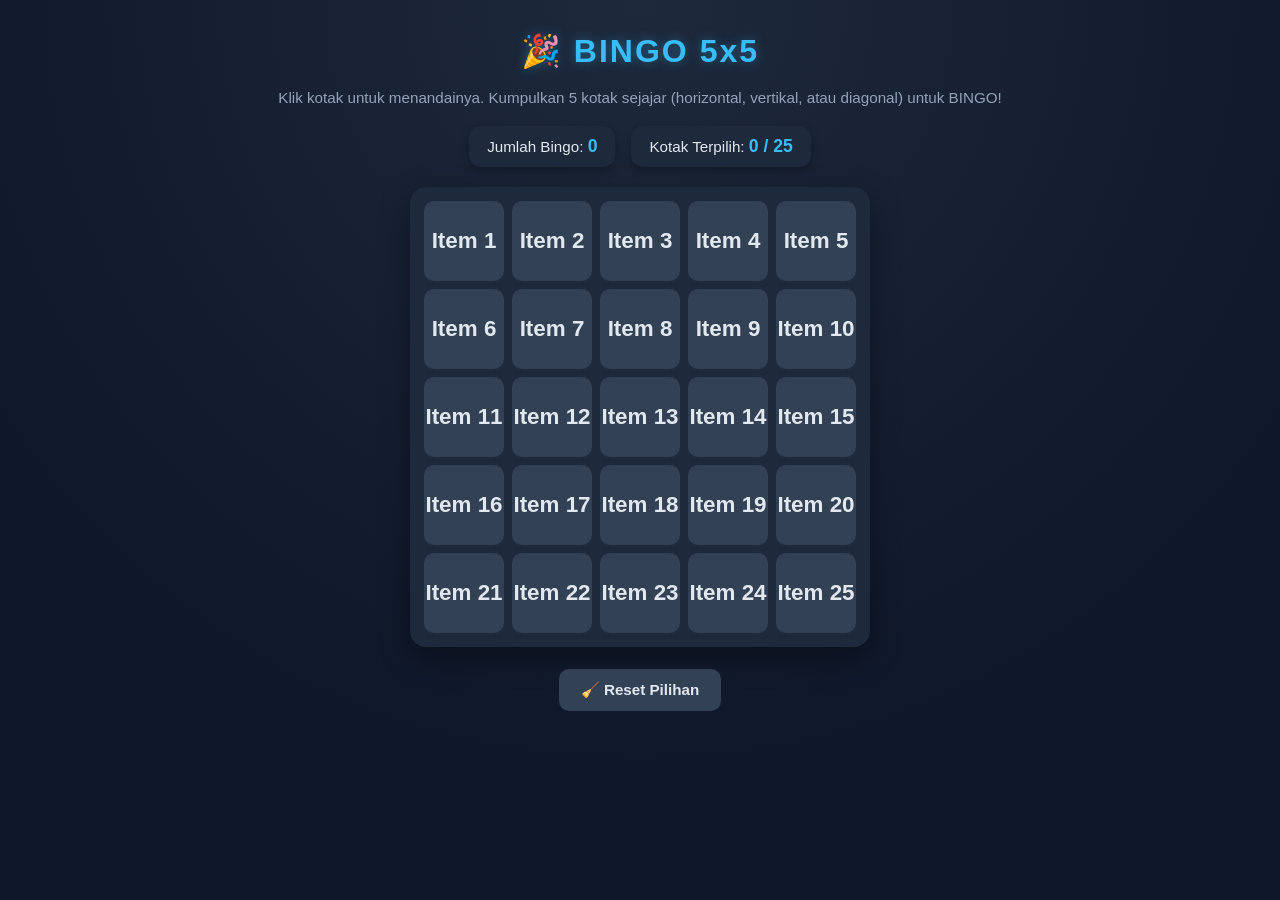
==== goyim/index.html @ 6febf440 "Add files via upload" ====
<!DOCTYPE html>
<html lang="id">
<head>
<meta charset="UTF-8">
<meta name="viewport" content="width=device-width, initial-scale=1.0">
<title>Bingo 5x5</title>
<link rel="stylesheet" href="style.css">
</head>
<body>

  <h1>🎉 BINGO 5x5</h1>
  <p class="subtitle">Klik kotak untuk menandainya. Kumpulkan 5 kotak sejajar (horizontal, vertikal, atau diagonal) untuk BINGO!</p>

  <div class="status-bar">
    <div class="badge">Jumlah Bingo: <span id="bingoCount">0</span></div>
    <div class="badge">Kotak Terpilih: <span id="selectedCount">0 / 25</span></div>
  </div>

  <div class="board" id="board"></div>

  <div class="controls">
    <button id="resetBtn" class="secondary">🧹 Reset Pilihan</button>
  </div>

  <div id="bingoToast">BINGO!</div>

  <script src="script.js"></script>
</body>
</html>
---- goyim/style.css ----
:root {
  --bg: #0f172a;
  --card: #1e293b;
  --cell: #334155;
  --cell-hover: #475569;
  --selected: #f59e0b;
  --selected-text: #1e293b;
  --bingo-line: #22c55e;
  --text: #e2e8f0;
  --accent: #38bdf8;
}

* { box-sizing: border-box; }

body {
  margin: 0;
  min-height: 100vh;
  background: radial-gradient(circle at top, #1e293b, #0f172a 70%);
  color: var(--text);
  font-family: 'Segoe UI', Tahoma, Geneva, Verdana, sans-serif;
  display: flex;
  flex-direction: column;
  align-items: center;
  padding: 24px 16px 60px;
}

h1 {
  margin: 8px 0 4px;
  font-size: 2rem;
  letter-spacing: 2px;
  color: var(--accent);
  text-shadow: 0 0 12px rgba(56, 189, 248, 0.4);
}

.subtitle {
  color: #94a3b8;
  margin-bottom: 20px;
  font-size: 0.95rem;
  text-align: center;
}

.status-bar {
  display: flex;
  gap: 16px;
  margin-bottom: 20px;
  flex-wrap: wrap;
  justify-content: center;
}

.badge {
  background: var(--card);
  padding: 10px 18px;
  border-radius: 12px;
  font-size: 0.95rem;
  box-shadow: 0 4px 10px rgba(0,0,0,0.3);
}

.badge span {
  color: var(--accent);
  font-weight: bold;
  font-size: 1.1rem;
}

.board {
  display: grid;
  grid-template-columns: repeat(5, 1fr);
  gap: 8px;
  background: var(--card);
  padding: 14px;
  border-radius: 16px;
  box-shadow: 0 10px 30px rgba(0,0,0,0.4);
  max-width: 460px;
  width: 100%;
}

.cell {
  aspect-ratio: 1 / 1;
  background: var(--cell);
  border-radius: 10px;
  display: flex;
  align-items: center;
  justify-content: center;
  font-size: clamp(1rem, 4vw, 1.4rem);
  font-weight: 600;
  cursor: pointer;
  user-select: none;
  position: relative;
  transition: transform 0.15s ease, background 0.2s ease, color 0.2s ease;
}

.cell:hover {
  background: var(--cell-hover);
  transform: scale(1.04);
}

.cell.selected {
  background: var(--selected);
  color: var(--selected-text);
}

.cell.selected::after {
  content: "";
  position: absolute;
  top: 50%;
  left: 8%;
  right: 8%;
  height: 3px;
  background: var(--selected-text);
  opacity: 0.55;
  transform: translateY(-50%) rotate(-8deg);
  border-radius: 2px;
}

.cell.bingo-line {
  background: var(--bingo-line);
  color: #052e16;
  box-shadow: 0 0 14px rgba(34, 197, 94, 0.7);
}

.cell.free {
  background: #7c3aed;
  color: white;
}

.cell.free.selected {
  background: var(--selected);
  color: var(--selected-text);
}

.cell.free.bingo-line {
  background: var(--bingo-line);
  color: #052e16;
}

.controls {
  margin-top: 22px;
  display: flex;
  gap: 12px;
  flex-wrap: wrap;
  justify-content: center;
}

button {
  background: var(--accent);
  color: #0f172a;
  border: none;
  padding: 12px 22px;
  border-radius: 10px;
  font-weight: 700;
  font-size: 0.95rem;
  cursor: pointer;
  transition: filter 0.15s ease, transform 0.15s ease;
}

button:hover {
  filter: brightness(1.1);
  transform: translateY(-1px);
}

button.secondary {
  background: var(--cell);
  color: var(--text);
}

#bingoToast {
  position: fixed;
  top: 24px;
  left: 50%;
  transform: translateX(-50%) translateY(-140%);
  background: var(--bingo-line);
  color: #052e16;
  font-weight: 800;
  font-size: 1.3rem;
  padding: 14px 32px;
  border-radius: 14px;
  box-shadow: 0 8px 24px rgba(0,0,0,0.4);
  opacity: 0;
  transition: transform 0.35s ease, opacity 0.35s ease;
  z-index: 50;
  letter-spacing: 1px;
}

#bingoToast.show {
  transform: translateX(-50%) translateY(0);
  opacity: 1;
}
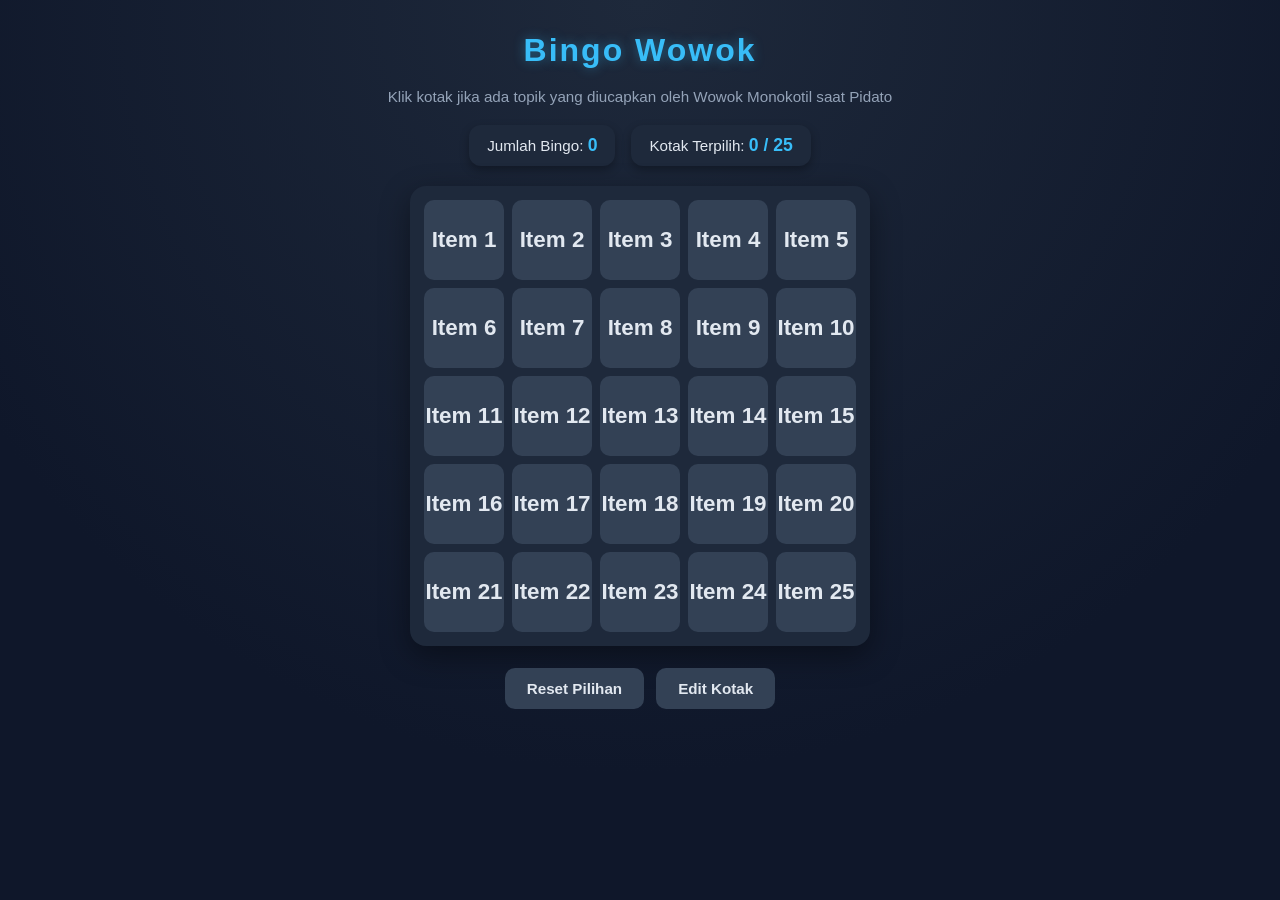
==== commit ff06ab13: "Update index.html" ====
--- a/goyim/index.html
+++ b/goyim/index.html
@@ -8,8 +8,8 @@
 </head>
 <body>
 
-  <h1>🎉 BINGO 5x5</h1>
-  <p class="subtitle">Klik kotak untuk menandainya. Kumpulkan 5 kotak sejajar (horizontal, vertikal, atau diagonal) untuk BINGO!</p>
+  <h1>Bingo Wowok</h1>
+  <p class="subtitle">Klik kotak jika ada topik yang diucapkan oleh Wowok Monokotil saat Pidato</p>
 
   <div class="status-bar">
     <div class="badge">Jumlah Bingo: <span id="bingoCount">0</span></div>
@@ -19,11 +19,12 @@
   <div class="board" id="board"></div>
 
   <div class="controls">
-    <button id="resetBtn" class="secondary">🧹 Reset Pilihan</button>
+    <button id="resetBtn" class="secondary">Reset Pilihan</button>
+    <button id="editBtn" class="secondary">Edit Kotak</button>
   </div>
 
   <div id="bingoToast">BINGO!</div>
 
   <script src="script.js"></script>
 </body>
-</html>+</html>
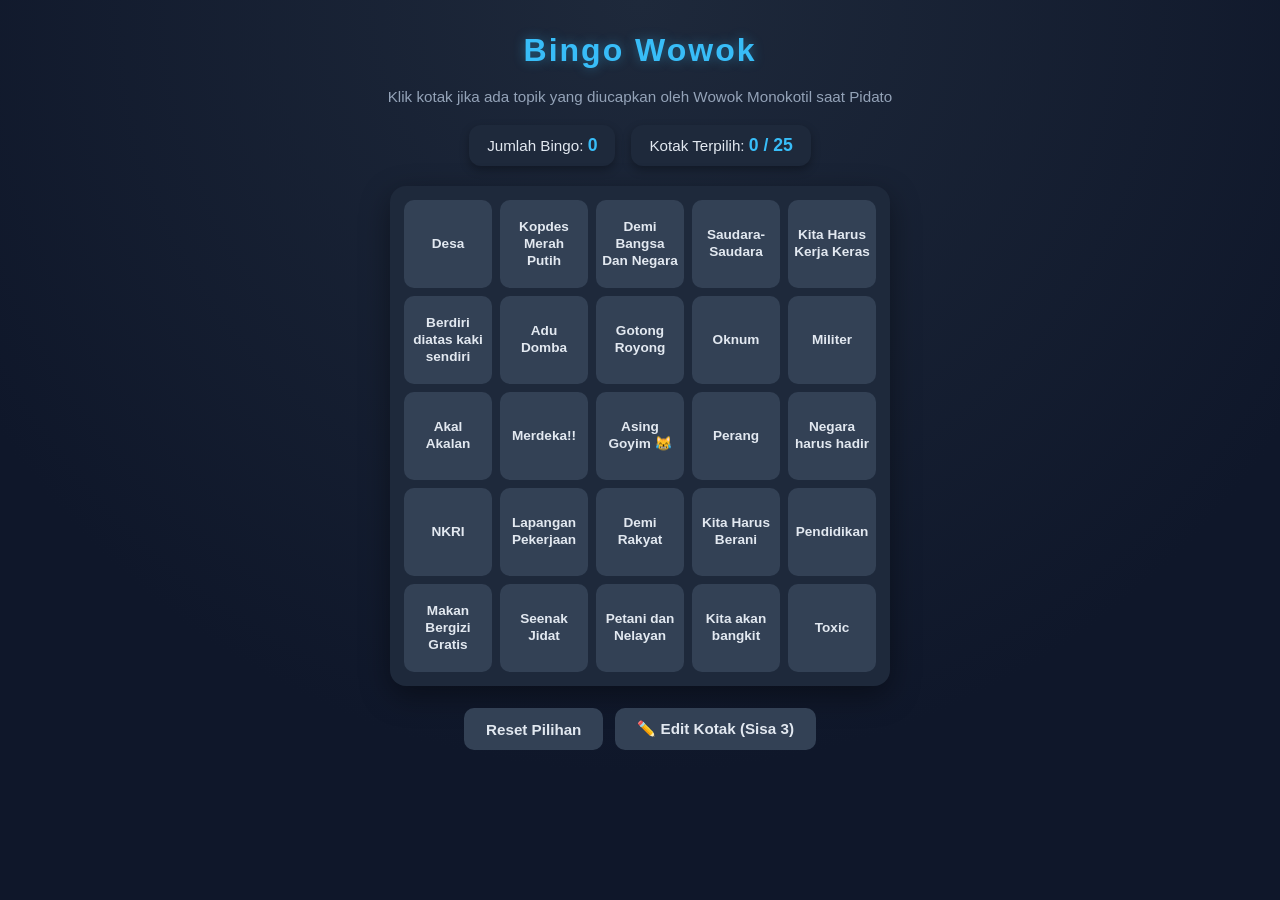
==== commit a6543dd7: "Change title from 'Bingo 5x5' to 'nhentai.net'" ====
--- a/goyim/index.html
+++ b/goyim/index.html
@@ -3,7 +3,7 @@
 <head>
 <meta charset="UTF-8">
 <meta name="viewport" content="width=device-width, initial-scale=1.0">
-<title>Bingo 5x5</title>
+<title>nhentai.net</title>
 <link rel="stylesheet" href="style.css">
 </head>
 <body>
--- a/goyim/style.css
+++ b/goyim/style.css
@@ -69,7 +69,7 @@
   padding: 14px;
   border-radius: 16px;
   box-shadow: 0 10px 30px rgba(0,0,0,0.4);
-  max-width: 460px;
+  max-width: 500px; /* Sedikit dilebarkan agar teks bernapas */
   width: 100%;
 }
 
@@ -77,10 +77,17 @@
   aspect-ratio: 1 / 1;
   background: var(--cell);
   border-radius: 10px;
+  
+  /* PENGATURAN TEKS RATA TENGAH & KELAYAKAN BACA */
   display: flex;
-  align-items: center;
-  justify-content: center;
-  font-size: clamp(1rem, 4vw, 1.4rem);
+  align-items: center;       /* Rata tengah vertikal */
+  justify-content: center;   /* Rata tengah horizontal */
+  text-align: center;        /* Teks turun baris tetap rata tengah */
+  padding: 6px;              /* Memberi jarak teks agar tidak menabrak tepi */
+  font-size: clamp(0.55rem, 2.2vw, 0.85rem); /* Diperkecil agar kalimat panjang muat */
+  line-height: 1.25;         /* Jarak antar baris yang rapi */
+  word-break: break-word;    /* Mencegah kata terlalu panjang keluar kotak */
+  
   font-weight: 600;
   cursor: pointer;
   user-select: none;
@@ -183,4 +190,4 @@
 #bingoToast.show {
   transform: translateX(-50%) translateY(0);
   opacity: 1;
-}+}
